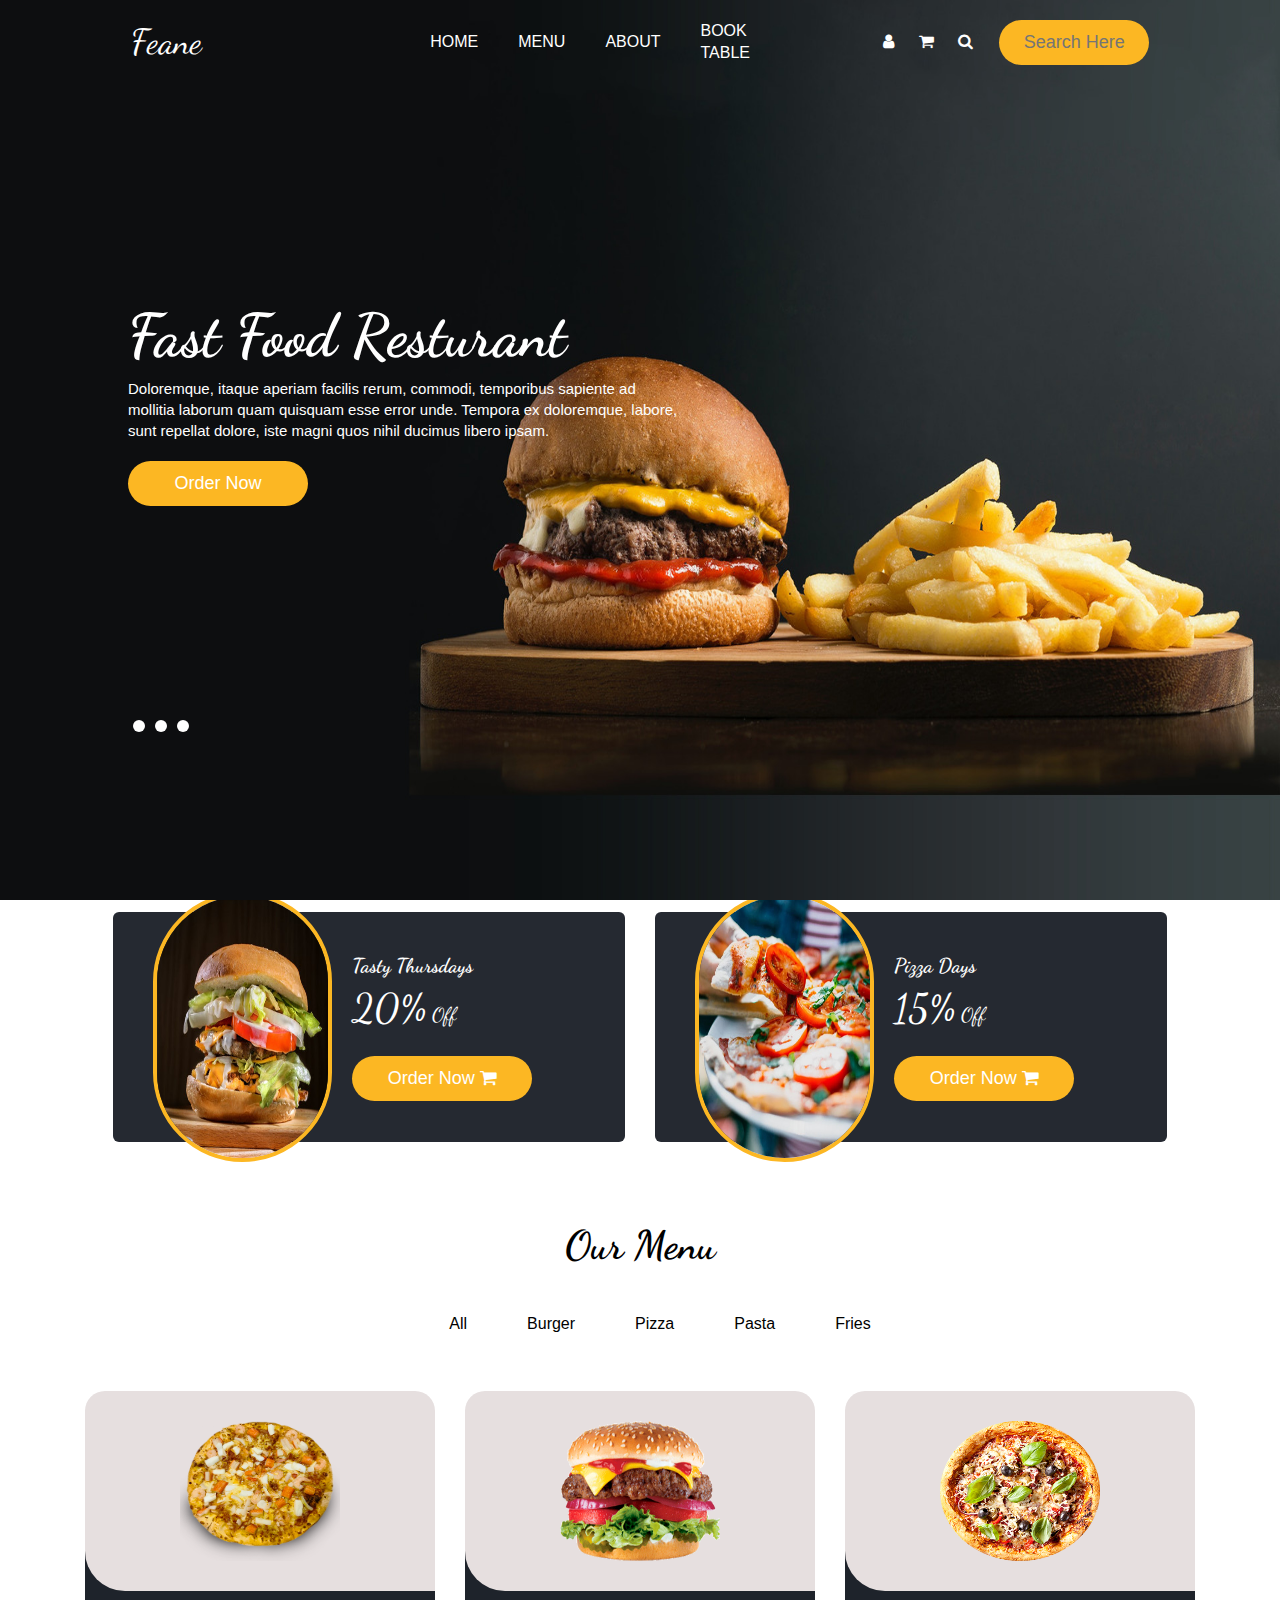
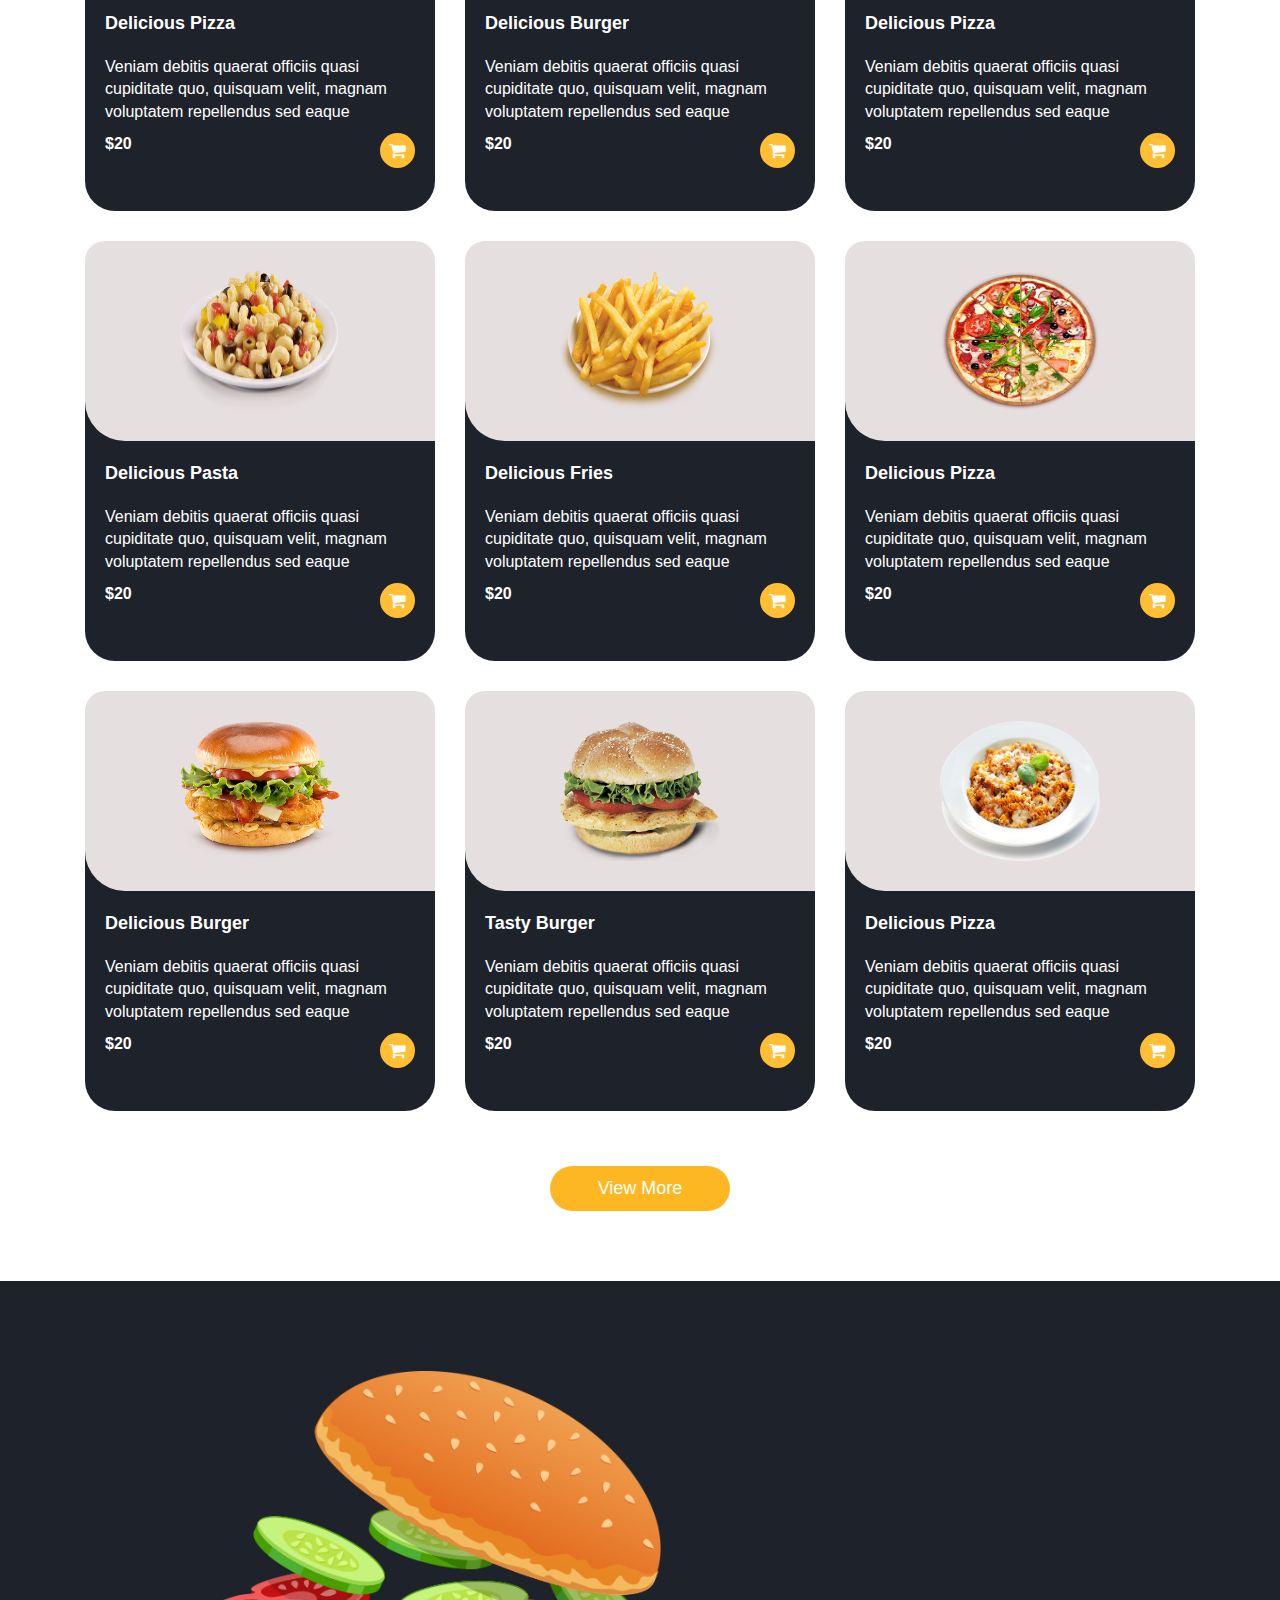
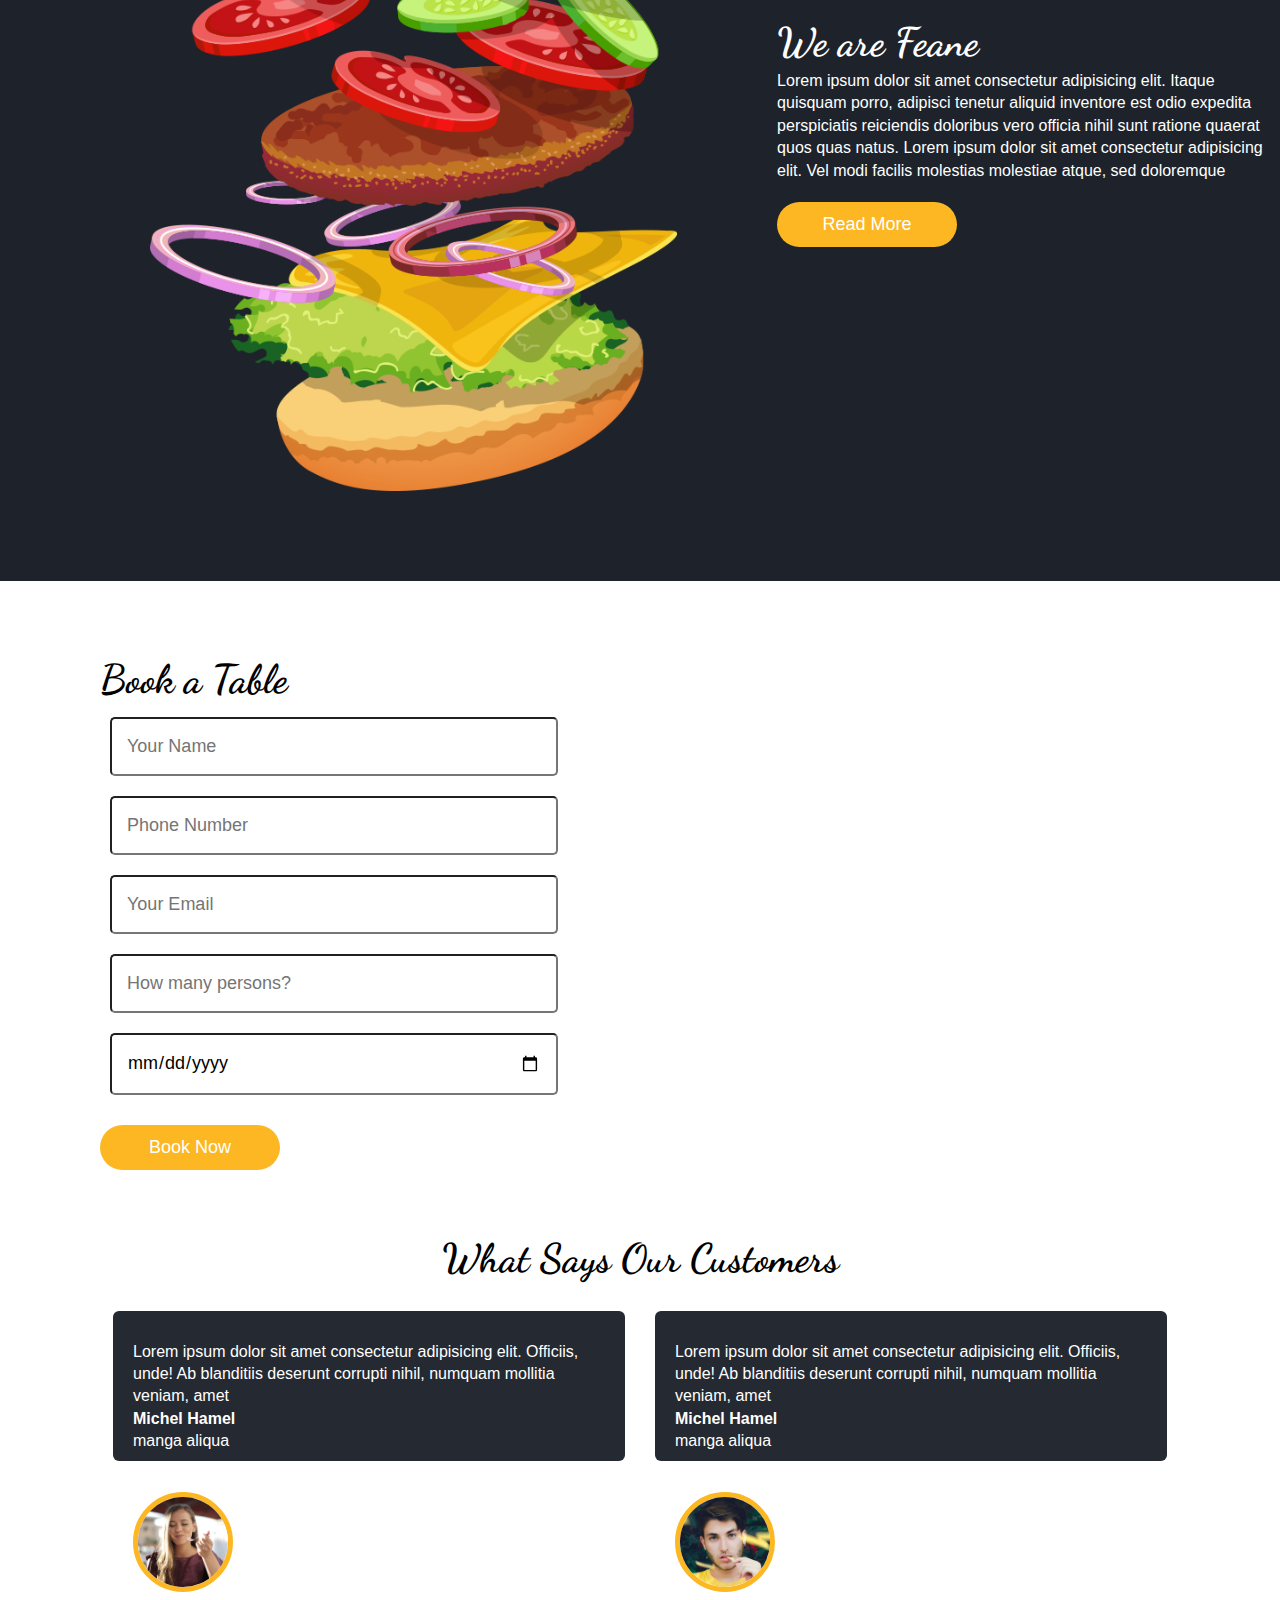
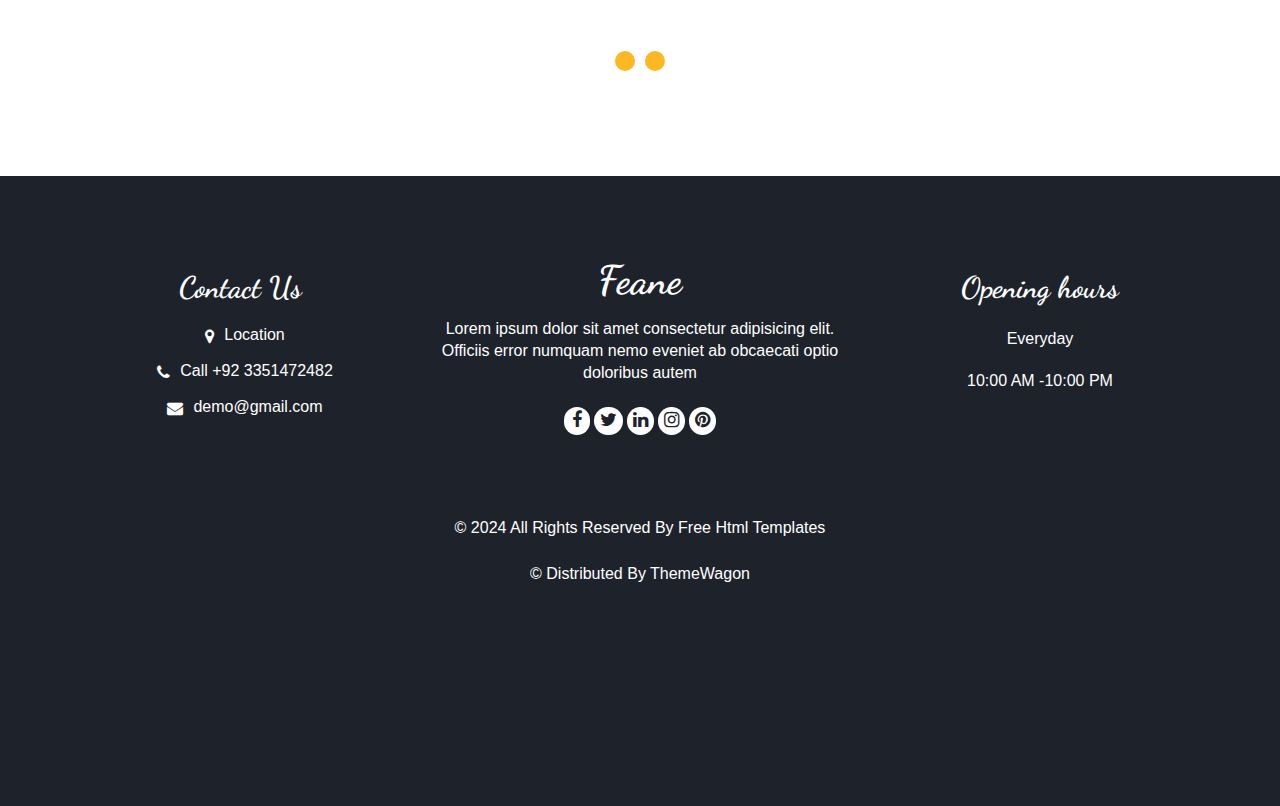
==== index.html @ 617e4a66 "first" ====
<!DOCTYPE html>
<html lang="en">

<head>
    <meta charset="UTF-8">
    <meta name="viewport" content="width=device-width, initial-scale=1.0">
    <title>Responsive Fast Food Website</title>
    <link rel="stylesheet" href="index.css">
    <link href="https://fonts.googleapis.com/css2?family=Dancing+Script:wght@400..700&display=swap" rel="stylesheet">
    <link rel="stylesheet" href="https://cdnjs.cloudflare.com/ajax/libs/font-awesome/4.7.0/css/font-awesome.min.css">
    <link rel="stylesheet" media="screen and (max-width: 1000px)" href="responsive.css">

</head>

<body>
    <img class="img" src="./hero-bg.jpg" alt="Not Found">
    <header>
        <nav class="nav">
            <div class="logo-bar">
                <div class="left">Feane</div>
                <div class="bars" onclick="myFunction(this)">
                    <div class="bar1"></div>
                    <div class="bar2"></div>
                    <div class="bar3"></div>
                </div>
            </div>

            <div class="second">

                <div class="mid">
                    <li class="items"> <a href="/home.html">HOME</a></li>
                    <li class="items"> <a href="/index.menu.html ">MENU</a></li>
                    <li class="items"> <a href="/about.html">ABOUT</a></li>
                    <li class="items"> <a href="/booking.html">BOOK TABLE</a></li>
                </div>

                <div class="right">
                    <div class="logo">
                        <i class="fa fa-user" aria-hidden="true"></i>
                        <i class="fa fa-shopping-cart"></i>
                        <i class="fa fa-search"></i>
                    </div>
                    <input class="search" id="s" type="text" placeholder="Search Here">
                </div>
            </div>
        </nav>
    </header>

    <div class="text">
        <div class="text-data">
            <h1 class="heading"> Fast Food Resturant </h1>
            <p class="paragraph"> Doloremque, itaque aperiam facilis rerum, commodi, temporibus sapiente ad mollitia
                laborum quam quisquam esse error unde. Tempora ex doloremque, labore, sunt repellat dolore, iste magni
                quos nihil ducimus libero ipsam.</p>
            <button class="search"> Order Now </button>
        </div>
    </div>

    <ul class="circles">
        <li></li>
        <li></li>
        <li></li>
    </ul>

    <div class="dealbox">
        <div class="deal">
            <img class="deal-pic" src="./o1.jpg" alt="Not Found">
            <div class="deal-text">
                <h2 class="discount">Tasty Thursdays</h2>
                <div class="Off">
                    <div id="dis" class="discount">20%</div>
                    <div class="discount">Off</div>
                </div>
                <button class="search"> Order Now
                    <i class="fa fa-shopping-cart"></i>
                </button>
            </div>
        </div>
        <div class="deal">
            <img class="deal-pic" src="./o2.jpg" alt="Not Found">
            <div class="deal-text">
                <h2 class="discount">Pizza Days</h2>
                <div class="Off">
                    <div id="dis" class="discount">15%</div>
                    <div class="discount">Off</div>
                </div>
                <button class="search"> Order Now
                    <i class="fa fa-shopping-cart"></i>
                </button>
            </div>
        </div>
    </div>


    <h2 class="menu">Our Menu</h2>

    <div class="menu-detail">
        <span>All</span>
        <span>Burger</span>
        <span>Pizza</span>
        <span>Pasta</span>
        <span>Fries</span>
    </div>

    <div class="container">
        <div class="card">
            <div class="card-bg">
                <img class="card-img" src="./f1.png" alt="Not Found">
            </div>
            <div class="food-bg">
                <h3 class="food"> Delicious Pizza </h3>
                <p class="detail">Veniam debitis quaerat officiis quasi cupiditate quo, quisquam velit, magnam
                    voluptatem repellendus sed eaque</p>
                <div class="price">
                    <h4> $20 </h4>
                    <div class="shop">
                        <i class="fa fa-shopping-cart" style="font-size:18px"></i>
                    </div>
                </div>
            </div>
        </div>

        <div class="card">
            <div class="card-bg">
                <img class="card-img" src="./f2.png" alt="Not Found">
            </div>
            <div class="food-bg">
                <h3 class="food"> Delicious Burger</h3>
                <p class="detail">Veniam debitis quaerat officiis quasi cupiditate quo, quisquam velit, magnam
                    voluptatem repellendus sed eaque</p>
                <div class="price">
                    <h4> $20 </h4>
                    <div class="shop">
                        <i class="fa fa-shopping-cart" style="font-size:18px"></i>
                    </div>
                </div>
            </div>
        </div>

        <div class="card">
            <div class="card-bg">
                <img class="card-img" src="./f3.png" alt="Not Found">
            </div>
            <div class="food-bg">
                <h3 class="food"> Delicious Pizza </h3>
                <p class="detail">Veniam debitis quaerat officiis quasi cupiditate quo, quisquam velit, magnam
                    voluptatem repellendus sed eaque</p>
                <div class="price">
                    <h4> $20 </h4>
                    <div class="shop">
                        <i class="fa fa-shopping-cart" style="font-size:18px"></i>
                    </div>
                </div>
            </div>
        </div>

        <div class="card">
            <div class="card-bg">
                <img class="card-img" src="./f4.png" alt="Not Found">
            </div>
            <div class="food-bg">
                <h3 class="food"> Delicious Pasta </h3>
                <p class="detail">Veniam debitis quaerat officiis quasi cupiditate quo, quisquam velit, magnam
                    voluptatem repellendus sed eaque</p>
                <div class="price">
                    <h4> $20 </h4>
                    <div class="shop">
                        <i class="fa fa-shopping-cart" style="font-size:18px"></i>
                    </div>
                </div>
            </div>
        </div>

        <div class="card">
            <div class="card-bg">
                <img class="card-img" src="./f5.png" alt="Not Found">
            </div>
            <div class="food-bg">
                <h3 class="food">Delicious Fries</h3>
                <p class="detail">Veniam debitis quaerat officiis quasi cupiditate quo, quisquam velit, magnam
                    voluptatem repellendus sed eaque</p>
                <div class="price">
                    <h4> $20 </h4>
                    <div class="shop">
                        <i class="fa fa-shopping-cart" style="font-size:18px"></i>
                    </div>
                </div>
            </div>
        </div>

        <div class="card">
            <div class="card-bg">
                <img class="card-img" src="./f6.png" alt="Not Found">
            </div>
            <div class="food-bg">
                <h3 class="food">Delicious Pizza</h3>
                <p class="detail">Veniam debitis quaerat officiis quasi cupiditate quo, quisquam velit, magnam
                    voluptatem repellendus sed eaque</p>
                <div class="price">
                    <h4> $20 </h4>
                    <div class="shop">
                        <i class="fa fa-shopping-cart" style="font-size:18px"></i>
                    </div>
                </div>
            </div>
        </div>

        <div class="card">
            <div class="card-bg">
                <img class="card-img" src="./f7.png" alt="Not Found">
            </div>
            <div class="food-bg">
                <h3 class="food">Delicious Burger</h3>
                <p class="detail">Veniam debitis quaerat officiis quasi cupiditate quo, quisquam velit, magnam
                    voluptatem repellendus sed eaque</p>
                <div class="price">
                    <h4> $20 </h4>
                    <div class="shop">
                        <i class="fa fa-shopping-cart" style="font-size:18px"></i>
                    </div>
                </div>
            </div>
        </div>

        <div class="card">
            <div class="card-bg">
                <img class="card-img" src="./f8.png" alt="Not Found">
            </div>
            <div class="food-bg">
                <h3 class="food">Tasty Burger</h3>
                <p class="detail">Veniam debitis quaerat officiis quasi cupiditate quo, quisquam velit, magnam
                    voluptatem repellendus sed eaque</p>
                <div class="price">
                    <h4> $20 </h4>
                    <div class="shop">
                        <i class="fa fa-shopping-cart" style="font-size:18px"></i>
                    </div>
                </div>
            </div>
        </div>

        <div class="card">
            <div class="card-bg">
                <img class="card-img" src="./f9.png" alt="Not Found">
            </div>
            <div class="food-bg">
                <h3 class="food">Delicious Pizza</h3>
                <p class="detail">Veniam debitis quaerat officiis quasi cupiditate quo, quisquam velit, magnam
                    voluptatem repellendus sed eaque</p>
                <div class="price">
                    <h4> $20 </h4>
                    <div class="shop">
                        <i class="fa fa-shopping-cart" style="font-size:18px"></i>
                    </div>
                </div>
            </div>
        </div>

    </div>

    <div class="view-btn">
        <button class="search"> View More </button>
    </div>

    <div class="about">
        <img class="about-img" src="./about-img.png" alt="Not Found">
        <div class="about-text">
            <h2 class="name">We are Feane</h2>
            <p>Lorem ipsum dolor sit amet consectetur adipisicing elit. Itaque quisquam porro, adipisci tenetur aliquid
                inventore est odio expedita perspiciatis reiciendis doloribus vero officia nihil sunt ratione quaerat
                quos quas natus. Lorem ipsum dolor sit amet consectetur adipisicing elit. Vel modi facilis molestias
                molestiae atque, sed doloremque</p>
            <button class="search"> Read More </button>
        </div>
    </div>

    <h1 class="name" id="booking"> Book a Table </h1>

    <div class="form">
        <input type="text" placeholder="Your Name">
        <input type="text" placeholder="Phone Number">
        <input type="text" placeholder="Your Email">
        <input type="number" name="person" id="person" placeholder="How many persons?">
        <input type="date" name="date" id="date" >
        <button class="search" id="book"> Book Now </button>
    </div>

    <h2 class="menu">What Says Our Customers</h2>

    <div class="reviews">
        <div class="rev">
            <p> Lorem ipsum dolor sit amet consectetur adipisicing elit. Officiis, unde! Ab blanditiis deserunt corrupti
                nihil, numquam mollitia veniam, amet</p>
            <h3>Michel Hamel</h3>
            <div>manga aliqua</div>
            <img class="client" src="./client1.jpg" alt="Not Found">
        </div>

        <div class="rev" id="review2">
            <p> Lorem ipsum dolor sit amet consectetur adipisicing elit. Officiis, unde! Ab blanditiis deserunt corrupti
                nihil, numquam mollitia veniam, amet</p>
            <h3>Michel Hamel</h3>
            <div>manga aliqua</div>
            <img class="client" src="./client2.jpg" alt="Not Found">
        </div>

    </div>

    <div class="scroll-btn">
        <div class="scroll">
            <i class="fa fa-angle-left"></i>
        </div>
        <div class="scroll">
            <i class="fa fa-angle-right"></i>
        </div>
    </div>

    <footer>
        <div class="footer">
            <div class="foot">
                <h2 class="bold"> Contact Us</h2>
                <div class="icon">
                    <i class="fa fa-map-marker"></i>
                    <div> Location</div>
                </div>
                <div class="icon">
                    <i class="fa fa-phone"></i>
                    <div> Call +92 3351472482</div>
                </div>
                <div class="icon">
                    <i class="fa fa-envelope"></i>
                    <div>demo@gmail.com</div>
                </div>
            </div>

            <div class="foot" id="center">
                <h2 id="Feane" class="bold"> Feane </h2>
                <p>
                    Lorem ipsum dolor sit amet consectetur adipisicing elit. Officiis error numquam nemo eveniet ab
                    obcaecati optio doloribus autem
                </p>
                <ul class="icon" id="social-icon">
                    <li class="social" id="fb">
                        <a href="#" class="fa fa-facebook" aria-hidden="true"></a>
                    </li>
                    <li class="social">
                        <a href="#" class="fa fa-twitter" aria-hidden="true"></a>
                    </li>
                    <li class="social">
                        <a href="#" class="fa fa-linkedin" aria-hidden="true"></a>
                    </li>
                    <li class="social">
                        <a href="#" class="fa fa-instagram" aria-hidden="true"></a>
                    </li>
                    <li class="social">
                        <a href="#" class="fa fa-pinterest" aria-hidden="true"></a>
                    </li>
                </ul>

            </div>
            <div class="foot">
                <h2 class="bold">Opening hours</h2>
                <div class="time">Everyday</div>
                <div class="time">10:00 AM -10:00 PM</div>
            </div>
        </div>

        <div class="copyright">
            <div class="copy">
                &copy; 2024 All Rights Reserved By Free Html Templates
            </div>
            <div class="copy">
                &copy; Distributed By ThemeWagon
            </div>
        </div>
    </footer>
</body>

</html>
---- index.css ----
* {
    margin: 0px;
    padding: 0px;
    color: white;
    font-family: "Arial", "Open Sans", sans-serif;
    box-sizing: border-box;
    font-size: 16px;
    line-height: 1.4;
}

.img {
    height: 100vh;
    width: 100vw;
    position: absolute;
}

.nav {
    position: relative;
    width: 100vw;
    height: 10%;
    display: flex;
    justify-content: space-around;
    align-items: center;
}

.left {
    font-size: 35px;
    font-family: "Dancing Script", cursive;
}
  .second{
    display: flex;
    justify-content: space-between;
}
.mid {
    display: flex;
    justify-content: center;
    align-items: center;
    width: 37%;
}

.items {
    list-style: none;
    padding: 20px;
}

.items a{
text-decoration: none;
}
 
.items a:hover, .items a:active {
    color: #ffbe33;
}

.right {
    display: flex;
    align-items: center;
}

.logo i {
    padding: 0px 10px;
}

.searchpic {
    width: 30px;
    height: 30px;
    filter: invert(100%);
}

.search {
    padding: 10px;
    border-radius: 25px;
    text-align: center;
    background-color: #fcb723;
    border: none;
    width: 180px;
    height: 45px;
    font-size: 18px;
    margin-top: 20px;
    cursor: pointer;
}

#s {
    margin-left: 16px;
    margin-top: 0px;
    width: 150px;
}

.search:hover {
    background-color: #db9807;
}

.text{
    width: 100vw;
    height: 70vh;
    display: flex;
    align-items: center;
}
.text-data {
    position: relative;
    left: 10%;
    width: 550px;
}

.heading {
    font-family: "Dancing Script", cursive;
    font-size: 60px;
}

.paragraph{
    font-size: 15px;
}
.circles{
    display: flex;
    margin-left: 10%;
    position: relative;
}
.circles li{
    list-style: none;
    width: 12px;
    height: 12px;
    margin: 5px;
    background-color: white;
    border-radius: 6px;
}

.dealbox {
    width: 100vw;
    margin-top: 160px;
    display: flex;
    justify-content: center;
}

.deal,
.rev {
    background-color: #252931;
    width: 40vw;
    height: 18vw;
    margin: 15px;
    border-radius: 6px;
    padding: 20px;
}

.deal {
    display: flex;
    align-items: center;
}

.deal-pic:hover,
.card-img:hover {
    transform: scale(1.1);
}

.deal-pic {
    height: 30vh;
    width: 14vw;
    margin-left: 20px;
    border-radius: 200px;
    border: 4px solid #fcb723;
}

.deal-text {
    margin-left: 20px;
}

#dis {
    font-size: 40px;
}

.discount {
    font-size: 20px;
    font-family: 'Dancing Script', cursive;
    display: inline-block;
}

.container {
    display: flex;
    flex-wrap: wrap;
    justify-content: center;
}

.menu {
    margin-top: 60px;
    text-align: center;
    color: #000;
    font-size: 40px;
    font-family: 'Dancing Script', cursive;
}
.menu-detail{
    width: 100vw;
    margin: 20px;
    display: flex;
    justify-content: center;
}
.menu-detail span{
    color: #000;
    margin: 10px;
    padding: 10px 20px;
}
.menu-detail span:hover{
    background-color: #161a20;
    color: white;
    border-radius: 20px;
}
.card {
    width: 350px;
    height: 420px;
    margin: 15px;
    border-radius: 30px;
    background-color: #1e232b;
}

.card-img {
    width: 160px;
    height: 140px;
}

.card-bg {
    border-top-left-radius: 20px;
    border-top-right-radius: 20px;
    background-color: rgb(230, 223, 223);
    border-bottom-left-radius: 40px;
    height: 200px;
    display: flex;
    justify-content: center;
    align-items: center;
}

.food-bg {
    padding: 0px 20px;
}

.food{
    margin: 20px 0px;
    font-size: large;
}
.price {
    display: flex;
    justify-content: space-between;
    margin-top: 10px;
}

.shop{
    background-color: #ffbe33;
    border-radius: 30px;
    padding: 8px 10px 6px 9px;
    width: 35px;
    height: 35px;
}

.view-btn {
    display: flex;
    margin-top: 20px;
    justify-content: center;
}

.about {
    /* border: 2px solid red; */
    margin: 70px 0px;
    width: 100vw;
    height: 100vh;
    background-color: #1e232b;
    display: flex;
    align-items: center;
}

.about-img {
    /* border: 2px solid red; */
    margin-left: 150px;
    height: 80vh;
}

.about-text {
    /* border: 2px solid red; */
    margin-left: 100px;
    width: 500px;
}

.name {
    font-size: 40px;
    font-family: 'Dancing Script', cursive;
}

#booking {
    color: #000;
    margin-left: 100px;
}

.form {
    display: flex;
    flex-direction: column;
    margin-left: 100px;
}

.form input {
    width: 35vw;
    padding: 15px;
    margin: 10px;
    border-radius: 5px;
    font-size: 18px;
    color: #000;
}

#book {
    margin-top: 20px;
}

.reviews {
    display: flex;
    justify-content: center;
    margin: 10px;
}

.rev {
    padding: 30px 20px;
    height: 150px;
}

.client {
    height: 100px;
    width: 100px;
    border-radius: 100px;
    margin-top: 40px;
    border: 5px solid #fcb723;
}

.scroll-btn{
    margin-top: 170px;
    display: flex;
    justify-content: center;
}

.scroll{
    font-size: 30px;
    background-color: #fcb723;
    width: 20px;
    height: 20px;
    padding: 10px;
    border-radius: 30px;
    margin: 5px;
}

footer {
    margin-top: 100px;
    width: 100vw;
    height: 70vh;
    color: rgb(219, 215, 215);
    background-color: #1e232b;
}
.footer{
    padding-top: 50px;
    display: flex;
    justify-content: center;
}
.foot {
    margin: 30px 20px;
    width: 300px;
    text-align: center;
    font-family: "Arial", "Open Sans", sans-serif;
    font-size: 17px;
}

.icon {
    display: flex;
    justify-content: center;
    align-items: center;
}
.icon i{
    padding: 10px;
}

.bold {
    font-size: 30px;
    text-align: center;
    font-family: 'Dancing Script', cursive;
    padding: 10px;
}

#center {
    margin-top: 16px;
    width: 420px;
}

#Feane {
    font-size: 40px;
}

.time {
    padding: 10px;
}
#social-icon{
    padding: 20px;
}
.social {
    background-color: white;
    margin: 2px;
    border-radius: 30px;
    list-style: none;
    padding: 3px 6px;
    margin-bottom: 20px;
}

#fb {
    padding: 3px 8px;
}

.social a{
    color: #1e232b;
    font-size: 18px;
    text-decoration: none;
}
.social a:hover, .icon:hover{
    color: #fcb723;
}
.copy {
    padding: 12px;
}
.copyright{
    text-align: center;
}
---- responsive.css ----
.img{
    height: 90vh;
}
.nav {
    flex-direction: column;
    margin: 0px;
}

.logo-bar {
    width: 90vw;
    display: flex;
    justify-content: space-between;
}

.second {
    display: none;
}

.bars {
    display: inline-block;
    cursor: pointer;

    .second {
        display: flex;
        flex-direction: column;
    }
}

.bar1,
.bar2,
.bar3 {
    width: 30px;
    height: 2px;
    background-color: white;
    margin: 7px 0;
    transition: 0.4s;
}

.change .bar1 {
    transform: translate(0, 11px) rotate(-45deg);
}

.change .bar2 {
    opacity: 0;
}

.change .bar3 {
    transform: translate(0, -11px) rotate(45deg);
}

.items a {
    margin-top: 0px;
    padding: 0px;
}

.text-data {
    left: 5%;
    width: 300px;
}

.search {
    height: 40px;
    width: 150px;
    font-size: 15px;
}

.heading {
    font-size: 45px;
}

.paragraph {
    font-size: 13px;
}

.dealbox {
    flex-direction: column;
}

.deal{
    width: 94vw;
    height: 32vh;
}

.deal-pic {
    width: 56vw;
    height: 18vh;
}

.menu-detail {
    justify-content: space-between;
    margin: 0px;
}

.menu-detail span {
    margin: 2px;
    padding: 10px 5px;
}

.card {
    width: 92vw;
}

.about {
    flex-direction: column-reverse;
    height: 100vh;
    padding: 30px 0px;
}

.about-text {
    width: 300px;
    margin-left: 0px;
}

.about-img {
    display: flex;
    justify-content: center;
    margin-left: 0px;
    height: 60vh;
    width: 80vw;
}

.reviews {
    flex-direction: column;
}
.rev {
    width: 94vw;
    height: 25vh;
}
.rev h3 {
    padding: 8px 0px;
}

#review2 {
    margin-top: 120px;
}
.client{
    margin-top: 20px;
}
.form {
    margin-left: 10px;
}

.form input {
    width: 92vw;
}

footer {
    height: 110vh;
}

.footer {
    flex-direction: column;
}

.foot {
    justify-content: center;
}

#center {
    width: 98vw;
}

.foot {
    margin: 0px;
    width: 98vw;
    text-align: center;
}

.copyright {
    margin-top: 40px;
}
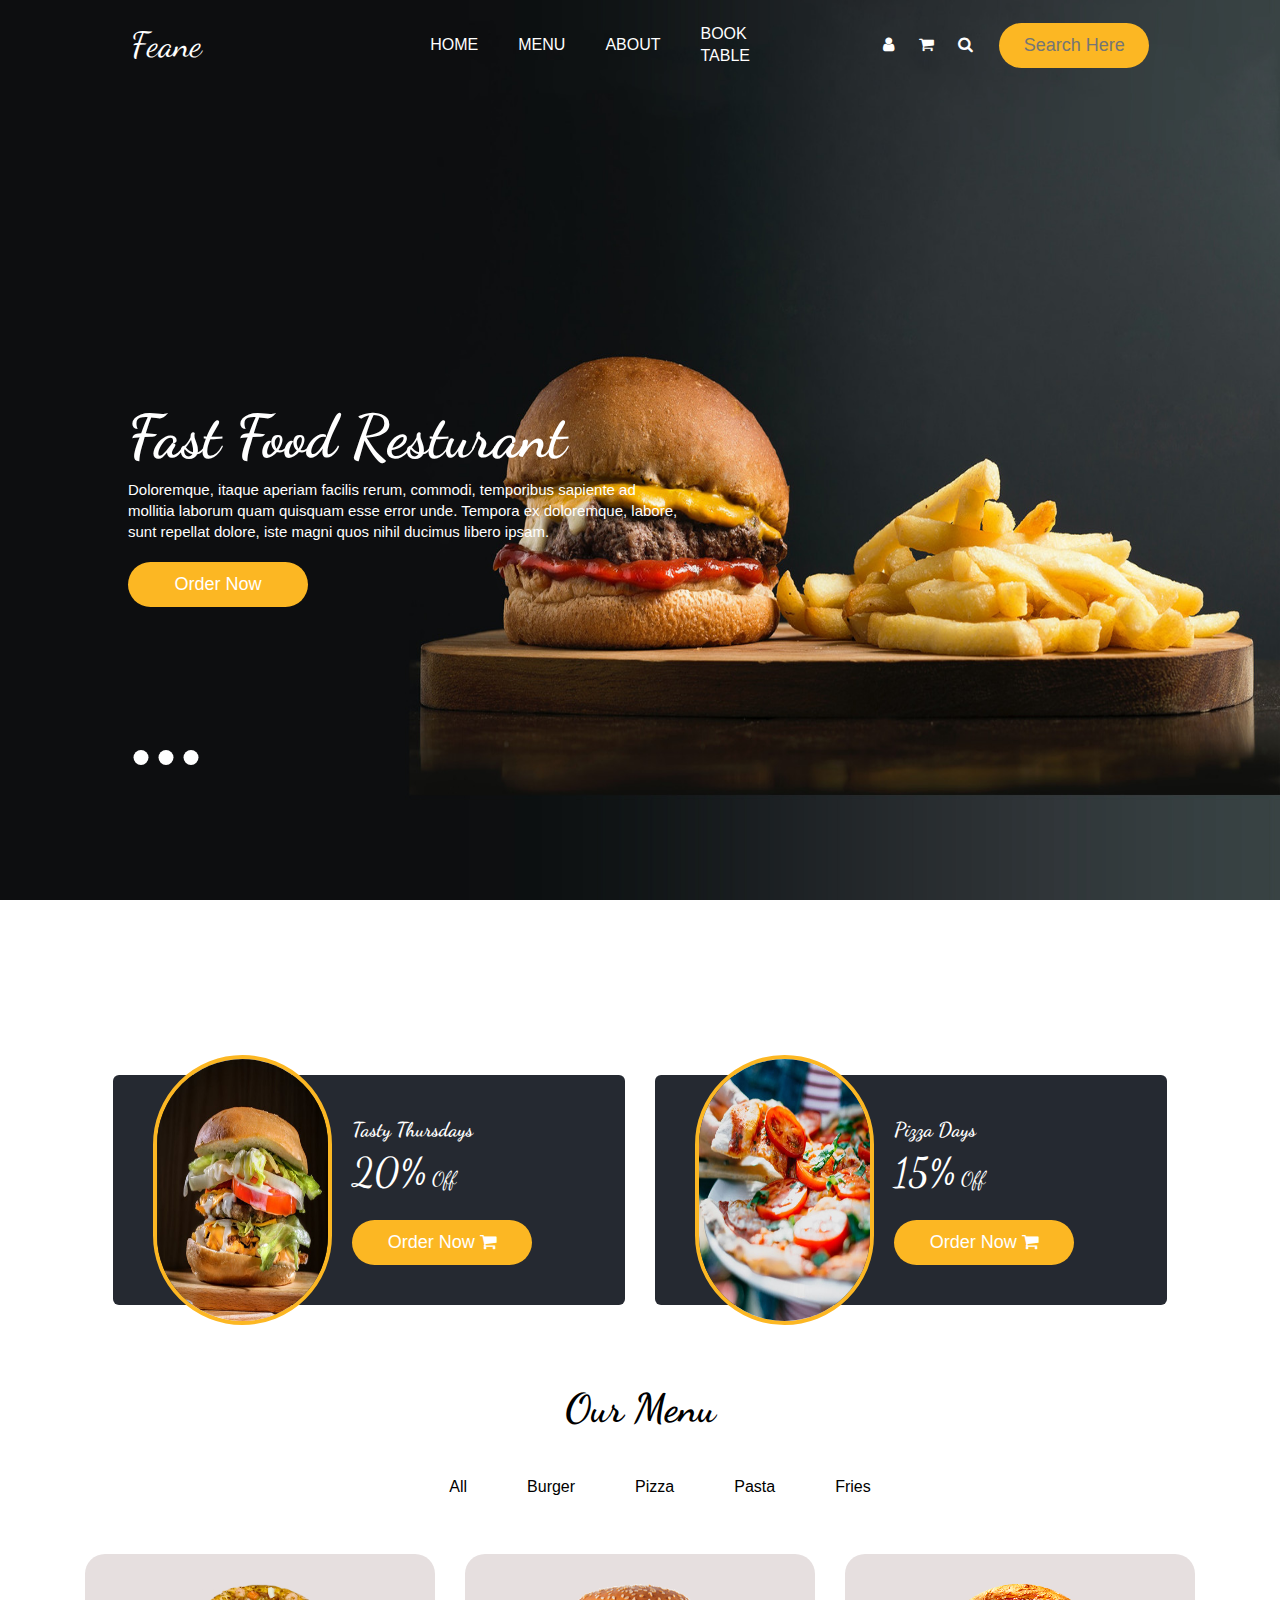
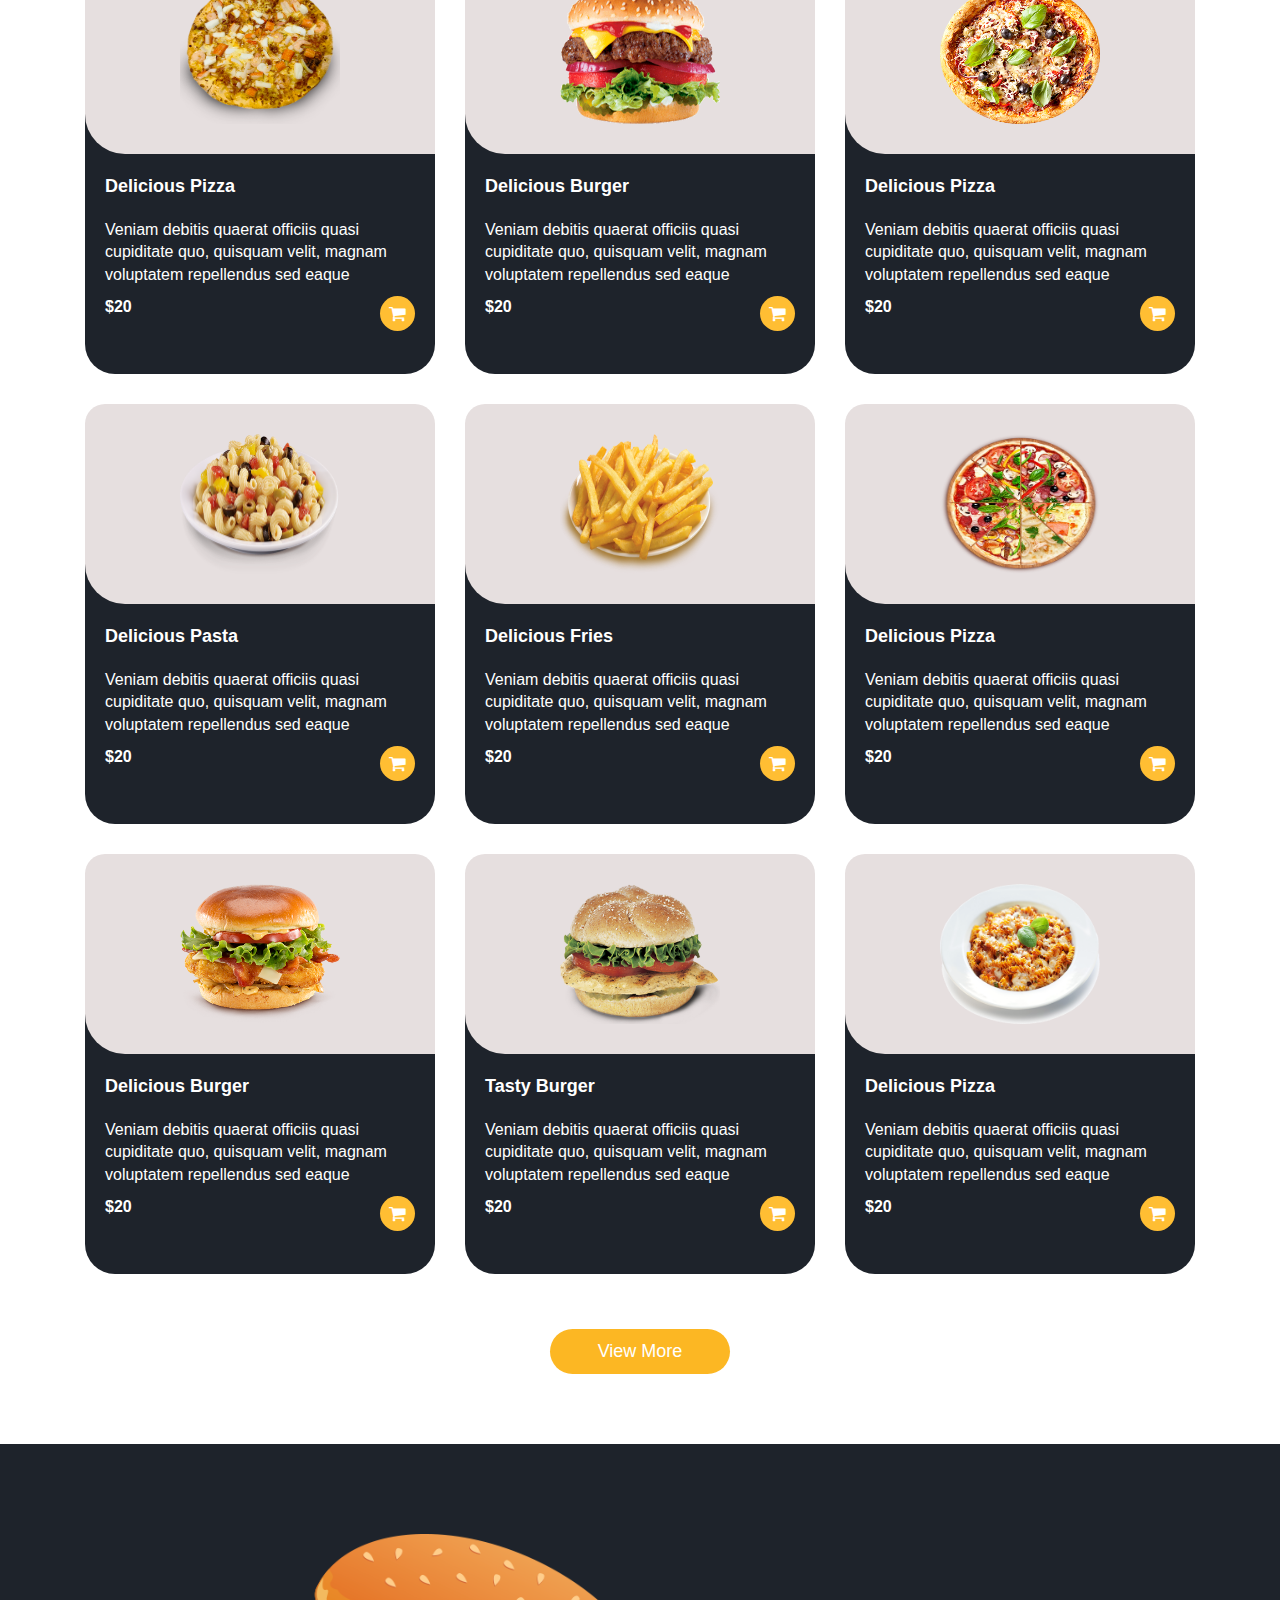
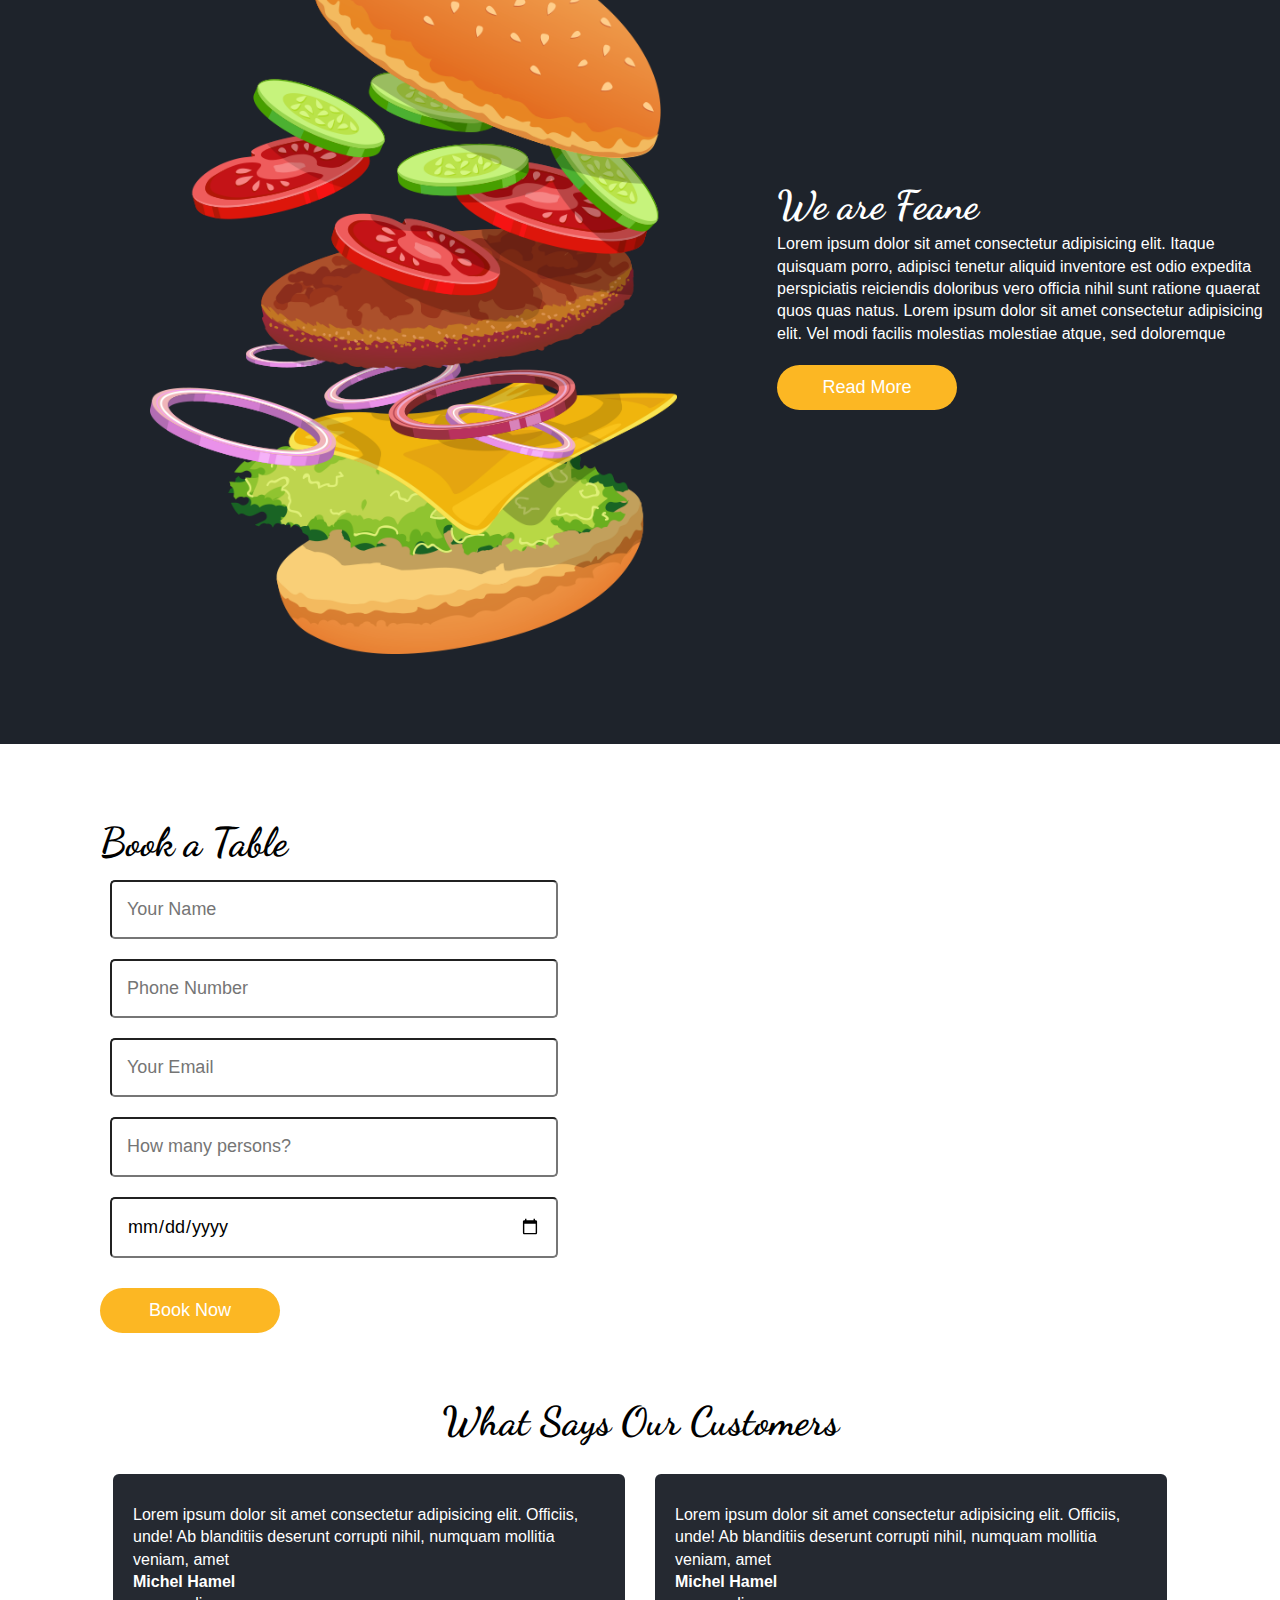
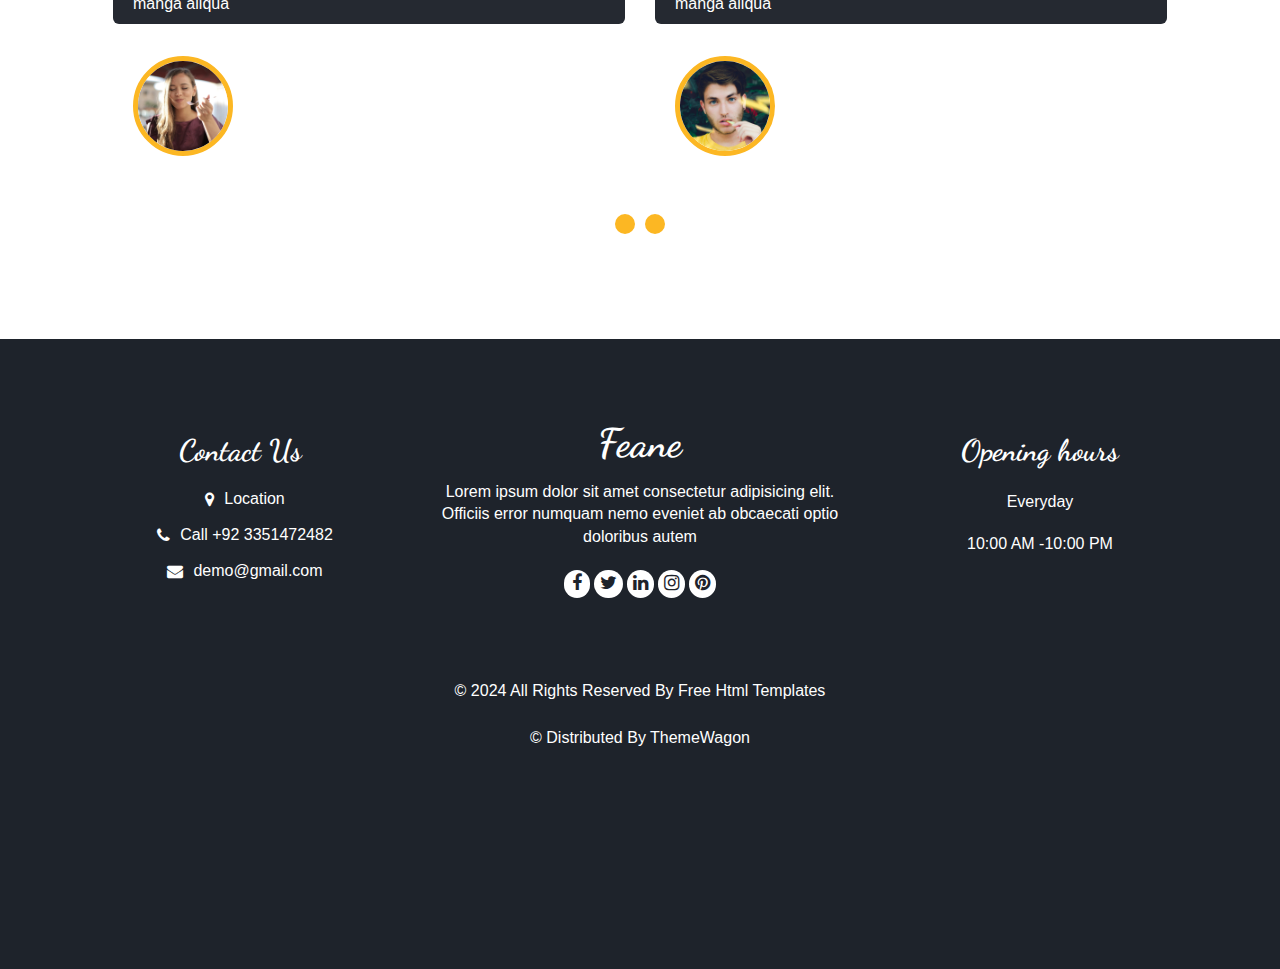
==== commit e0f7c978: "slider" ====
--- a/index.html
+++ b/index.html
@@ -13,40 +13,167 @@
 </head>
 
 <body>
-    <img class="img" src="./hero-bg.jpg" alt="Not Found">
-    <header>
-        <nav class="nav">
-            <div class="logo-bar">
-                <div class="left">Feane</div>
-                <div class="bars" onclick="myFunction(this)">
-                    <div class="bar1"></div>
-                    <div class="bar2"></div>
-                    <div class="bar3"></div>
-                </div>
-            </div>
-
-            <div class="second">
-
-                <div class="mid">
-                    <li class="items"> <a href="/home.html">HOME</a></li>
-                    <li class="items"> <a href="/index.menu.html ">MENU</a></li>
-                    <li class="items"> <a href="/about.html">ABOUT</a></li>
-                    <li class="items"> <a href="/booking.html">BOOK TABLE</a></li>
-                </div>
-
-                <div class="right">
-                    <div class="logo">
-                        <i class="fa fa-user" aria-hidden="true"></i>
-                        <i class="fa fa-shopping-cart"></i>
-                        <i class="fa fa-search"></i>
-                    </div>
-                    <input class="search" id="s" type="text" placeholder="Search Here">
-                </div>
-            </div>
-        </nav>
-    </header>
-
-    <div class="text">
+    <div class="container1">
+        <input class="input" type="radio" id="img1" name="image" checked>
+        <input class="input" type="radio" id="img2" name="image">
+        <input class="input" type="radio" id="img3" name="image">
+
+        <div class="images">
+            <div class="image">
+                <img src="./hero-bg.jpg" class="image">
+                <div class="overlay">
+                    <header>
+                        <nav class="nav">
+                            <div class="logo-bar">
+                                <div class="left">Feane</div>
+                                <div class="bars" onclick="myFunction(this)">
+                                    <div class="bar1"></div>
+                                    <div class="bar2"></div>
+                                    <div class="bar3"></div>
+                                </div>
+                            </div>
+
+                            <div class="second">
+
+                                <div class="mid">
+                                    <li class="items"> <a href="/home.html">HOME</a></li>
+                                    <li class="items"> <a href="/index.menu.html ">MENU</a></li>
+                                    <li class="items"> <a href="/about.html">ABOUT</a></li>
+                                    <li class="items"> <a href="/booking.html">BOOK TABLE</a></li>
+                                </div>
+
+                                <div class="right">
+                                    <div class="logo">
+                                        <i class="fa fa-user" aria-hidden="true"></i>
+                                        <i class="fa fa-shopping-cart"></i>
+                                        <i class="fa fa-search"></i>
+                                    </div>
+                                    <input class="search" id="s" type="text" placeholder="Search Here">
+                                </div>
+                            </div>
+                        </nav>
+                    </header>
+                    <div class="text">
+                        <div class="text-data">
+                            <h1 class="heading"> Fast Food Resturant </h1>
+                            <p class="paragraph"> Doloremque, itaque aperiam facilis rerum, commodi, temporibus sapiente
+                                ad mollitia
+                                laborum quam quisquam esse error unde. Tempora ex doloremque, labore, sunt repellat
+                                dolore, iste magni
+                                quos nihil ducimus libero ipsam.</p>
+                            <button class="search"> Order Now </button>
+                        </div>
+                    </div>
+
+                </div>
+            </div>
+            <div class="image">
+                <img src="./pic2.jpg" class="image">
+                <div class="overlay">
+                    <header>
+                        <nav class="nav">
+                            <div class="logo-bar">
+                                <div class="left">Feane</div>
+                                <div class="bars" onclick="myFunction(this)">
+                                    <div class="bar1"></div>
+                                    <div class="bar2"></div>
+                                    <div class="bar3"></div>
+                                </div>
+                            </div>
+
+                            <div class="second">
+
+                                <div class="mid">
+                                    <li class="items"> <a href="/home.html">HOME</a></li>
+                                    <li class="items"> <a href="/index.menu.html ">MENU</a></li>
+                                    <li class="items"> <a href="/about.html">ABOUT</a></li>
+                                    <li class="items"> <a href="/booking.html">BOOK TABLE</a></li>
+                                </div>
+
+                                <div class="right">
+                                    <div class="logo">
+                                        <i class="fa fa-user" aria-hidden="true"></i>
+                                        <i class="fa fa-shopping-cart"></i>
+                                        <i class="fa fa-search"></i>
+                                    </div>
+                                    <input class="search" id="s" type="text" placeholder="Search Here">
+                                </div>
+                            </div>
+                        </nav>
+                    </header>
+                    <div class="text">
+                        <div class="text-data">
+                            <h1 class="heading"> Fast Food Resturant </h1>
+                            <p class="paragraph"> Doloremque, itaque aperiam facilis rerum, commodi, temporibus sapiente
+                                ad mollitia
+                                laborum quam quisquam esse error unde. Tempora ex doloremque, labore, sunt repellat
+                                dolore, iste magni
+                                quos nihil ducimus libero ipsam.</p>
+                            <button class="search"> Order Now </button>
+                        </div>
+                    </div>
+
+                </div>
+            </div>
+            <div class="image">
+                <img src="./pic1.jpg" class="image">
+                <div class="overlay">
+                    <header>
+                        <nav class="nav">
+                            <div class="logo-bar">
+                                <div class="left">Feane</div>
+                                <div class="bars" onclick="myFunction(this)">
+                                    <div class="bar1"></div>
+                                    <div class="bar2"></div>
+                                    <div class="bar3"></div>
+                                </div>
+                            </div>
+
+                            <div class="second">
+
+                                <div class="mid">
+                                    <li class="items"> <a href="/home.html">HOME</a></li>
+                                    <li class="items"> <a href="/index.menu.html ">MENU</a></li>
+                                    <li class="items"> <a href="/about.html">ABOUT</a></li>
+                                    <li class="items"> <a href="/booking.html">BOOK TABLE</a></li>
+                                </div>
+
+                                <div class="right">
+                                    <div class="logo">
+                                        <i class="fa fa-user" aria-hidden="true"></i>
+                                        <i class="fa fa-shopping-cart"></i>
+                                        <i class="fa fa-search"></i>
+                                    </div>
+                                    <input class="search" id="s" type="text" placeholder="Search Here">
+                                </div>
+                            </div>
+                        </nav>
+                    </header>
+                    <div class="text">
+                        <div class="text-data">
+                            <h1 class="heading"> Fast Food Resturant </h1>
+                            <p class="paragraph"> Doloremque, itaque aperiam facilis rerum, commodi, temporibus sapiente
+                                ad mollitia
+                                laborum quam quisquam esse error unde. Tempora ex doloremque, labore, sunt repellat
+                                dolore, iste magni
+                                quos nihil ducimus libero ipsam.</p>
+                            <button class="search"> Order Now </button>
+                        </div>
+                    </div>
+
+                </div>
+            </div>
+
+        </div>
+        <div class="radio-navigation">
+            <label for="img1"></label>
+            <label for="img2"></label>
+            <label for="img3"></label>
+        </div>
+
+    </div>
+
+    <!-- <div class="text">
         <div class="text-data">
             <h1 class="heading"> Fast Food Resturant </h1>
             <p class="paragraph"> Doloremque, itaque aperiam facilis rerum, commodi, temporibus sapiente ad mollitia
@@ -60,7 +187,7 @@
         <li></li>
         <li></li>
         <li></li>
-    </ul>
+    </ul> -->
 
     <div class="dealbox">
         <div class="deal">
@@ -281,7 +408,7 @@
         <input type="text" placeholder="Phone Number">
         <input type="text" placeholder="Your Email">
         <input type="number" name="person" id="person" placeholder="How many persons?">
-        <input type="date" name="date" id="date" >
+        <input type="date" name="date" id="date">
         <button class="search" id="book"> Book Now </button>
     </div>
 
--- a/index.css
+++ b/index.css
@@ -8,16 +8,99 @@
     line-height: 1.4;
 }
 
-.img {
+/* .img {
     height: 100vh;
     width: 100vw;
     position: absolute;
-}
-
+} */
+.input {
+    position: relative;
+    top: 0;
+    left: 0;
+}
+
+.container1 {
+    position: relative;
+    width: 100vw;
+    height: 100vh;
+    /* Set the height of your container */
+    overflow: hidden;
+    margin: auto;
+}
+
+.images {
+    display: flex;
+    transition: transform 0.3s ease-in-out;
+    width: 300%;
+    /* Adjust based on the number of images */
+}
+
+.image {
+    width: 33.33%;
+    /* Adjust based on the number of images */
+    position: relative;
+}
+
+.image img {
+    width: 100vw;
+    height: 100vh;
+}
+
+.overlay {
+    position: absolute;
+    top: 0;
+    left: 0;
+    width: 100%;
+    height: 100%;
+    display: flex;
+    flex-direction: column;
+    justify-content: space-between;
+    color: white;
+}
+
+input[type="radio"] {
+    display: none;
+}
+
+
+#img1:checked~.images {
+    transform: translateX(0);
+}
+
+#img2:checked~.images {
+    transform: translateX(-33.33%);
+}
+
+#img3:checked~.images {
+    transform: translateX(-66.66%);
+}
+
+.radio-navigation {
+    position: absolute;
+    bottom: 15vh;
+    left: 13vw;
+    transform: translateX(-50%);
+    display: flex;
+    gap: 10px;
+}
+
+.radio-navigation label {
+    background-color: white;
+    border-radius: 50%;
+    width: 15px;
+    height: 15px;
+    cursor: pointer;
+}
+
+.radio-navigation label:hover, .radio-navigation label:active {
+    background-color: #fcb723;
+    width: 22px;
+    height: 22px;
+}
 .nav {
     position: relative;
     width: 100vw;
-    height: 10%;
+    height: 10vh;
     display: flex;
     justify-content: space-around;
     align-items: center;
@@ -27,10 +110,12 @@
     font-size: 35px;
     font-family: "Dancing Script", cursive;
 }
-  .second{
+
+.second {
     display: flex;
     justify-content: space-between;
 }
+
 .mid {
     display: flex;
     justify-content: center;
@@ -43,11 +128,12 @@
     padding: 20px;
 }
 
-.items a{
-text-decoration: none;
-}
- 
-.items a:hover, .items a:active {
+.items a {
+    text-decoration: none;
+}
+
+.items a:hover,
+.items a:active {
     color: #ffbe33;
 }
 
@@ -89,12 +175,13 @@
     background-color: #db9807;
 }
 
-.text{
-    width: 100vw;
-    height: 70vh;
-    display: flex;
-    align-items: center;
-}
+.text {
+    width: 100vw;
+    height: 90vh;
+    display: flex;
+    align-items: center;
+}
+
 .text-data {
     position: relative;
     left: 10%;
@@ -106,22 +193,24 @@
     font-size: 60px;
 }
 
-.paragraph{
+.paragraph {
     font-size: 15px;
 }
-.circles{
+
+/* .circles {
     display: flex;
     margin-left: 10%;
     position: relative;
 }
-.circles li{
+
+.circles li {
     list-style: none;
     width: 12px;
     height: 12px;
     margin: 5px;
     background-color: white;
     border-radius: 6px;
-}
+} */
 
 .dealbox {
     width: 100vw;
@@ -185,22 +274,26 @@
     font-size: 40px;
     font-family: 'Dancing Script', cursive;
 }
-.menu-detail{
+
+.menu-detail {
     width: 100vw;
     margin: 20px;
     display: flex;
     justify-content: center;
 }
-.menu-detail span{
+
+.menu-detail span {
     color: #000;
     margin: 10px;
     padding: 10px 20px;
 }
-.menu-detail span:hover{
+
+.menu-detail span:hover {
     background-color: #161a20;
     color: white;
     border-radius: 20px;
 }
+
 .card {
     width: 350px;
     height: 420px;
@@ -229,17 +322,18 @@
     padding: 0px 20px;
 }
 
-.food{
+.food {
     margin: 20px 0px;
     font-size: large;
 }
+
 .price {
     display: flex;
     justify-content: space-between;
     margin-top: 10px;
 }
 
-.shop{
+.shop {
     background-color: #ffbe33;
     border-radius: 30px;
     padding: 8px 10px 6px 9px;
@@ -323,13 +417,13 @@
     border: 5px solid #fcb723;
 }
 
-.scroll-btn{
+.scroll-btn {
     margin-top: 170px;
     display: flex;
     justify-content: center;
 }
 
-.scroll{
+.scroll {
     font-size: 30px;
     background-color: #fcb723;
     width: 20px;
@@ -346,11 +440,13 @@
     color: rgb(219, 215, 215);
     background-color: #1e232b;
 }
-.footer{
+
+.footer {
     padding-top: 50px;
     display: flex;
     justify-content: center;
 }
+
 .foot {
     margin: 30px 20px;
     width: 300px;
@@ -364,7 +460,8 @@
     justify-content: center;
     align-items: center;
 }
-.icon i{
+
+.icon i {
     padding: 10px;
 }
 
@@ -387,9 +484,11 @@
 .time {
     padding: 10px;
 }
-#social-icon{
+
+#social-icon {
     padding: 20px;
 }
+
 .social {
     background-color: white;
     margin: 2px;
@@ -403,17 +502,21 @@
     padding: 3px 8px;
 }
 
-.social a{
+.social a {
     color: #1e232b;
     font-size: 18px;
     text-decoration: none;
 }
-.social a:hover, .icon:hover{
+
+.social a:hover,
+.icon:hover {
     color: #fcb723;
 }
+
 .copy {
     padding: 12px;
 }
-.copyright{
+
+.copyright {
     text-align: center;
 }